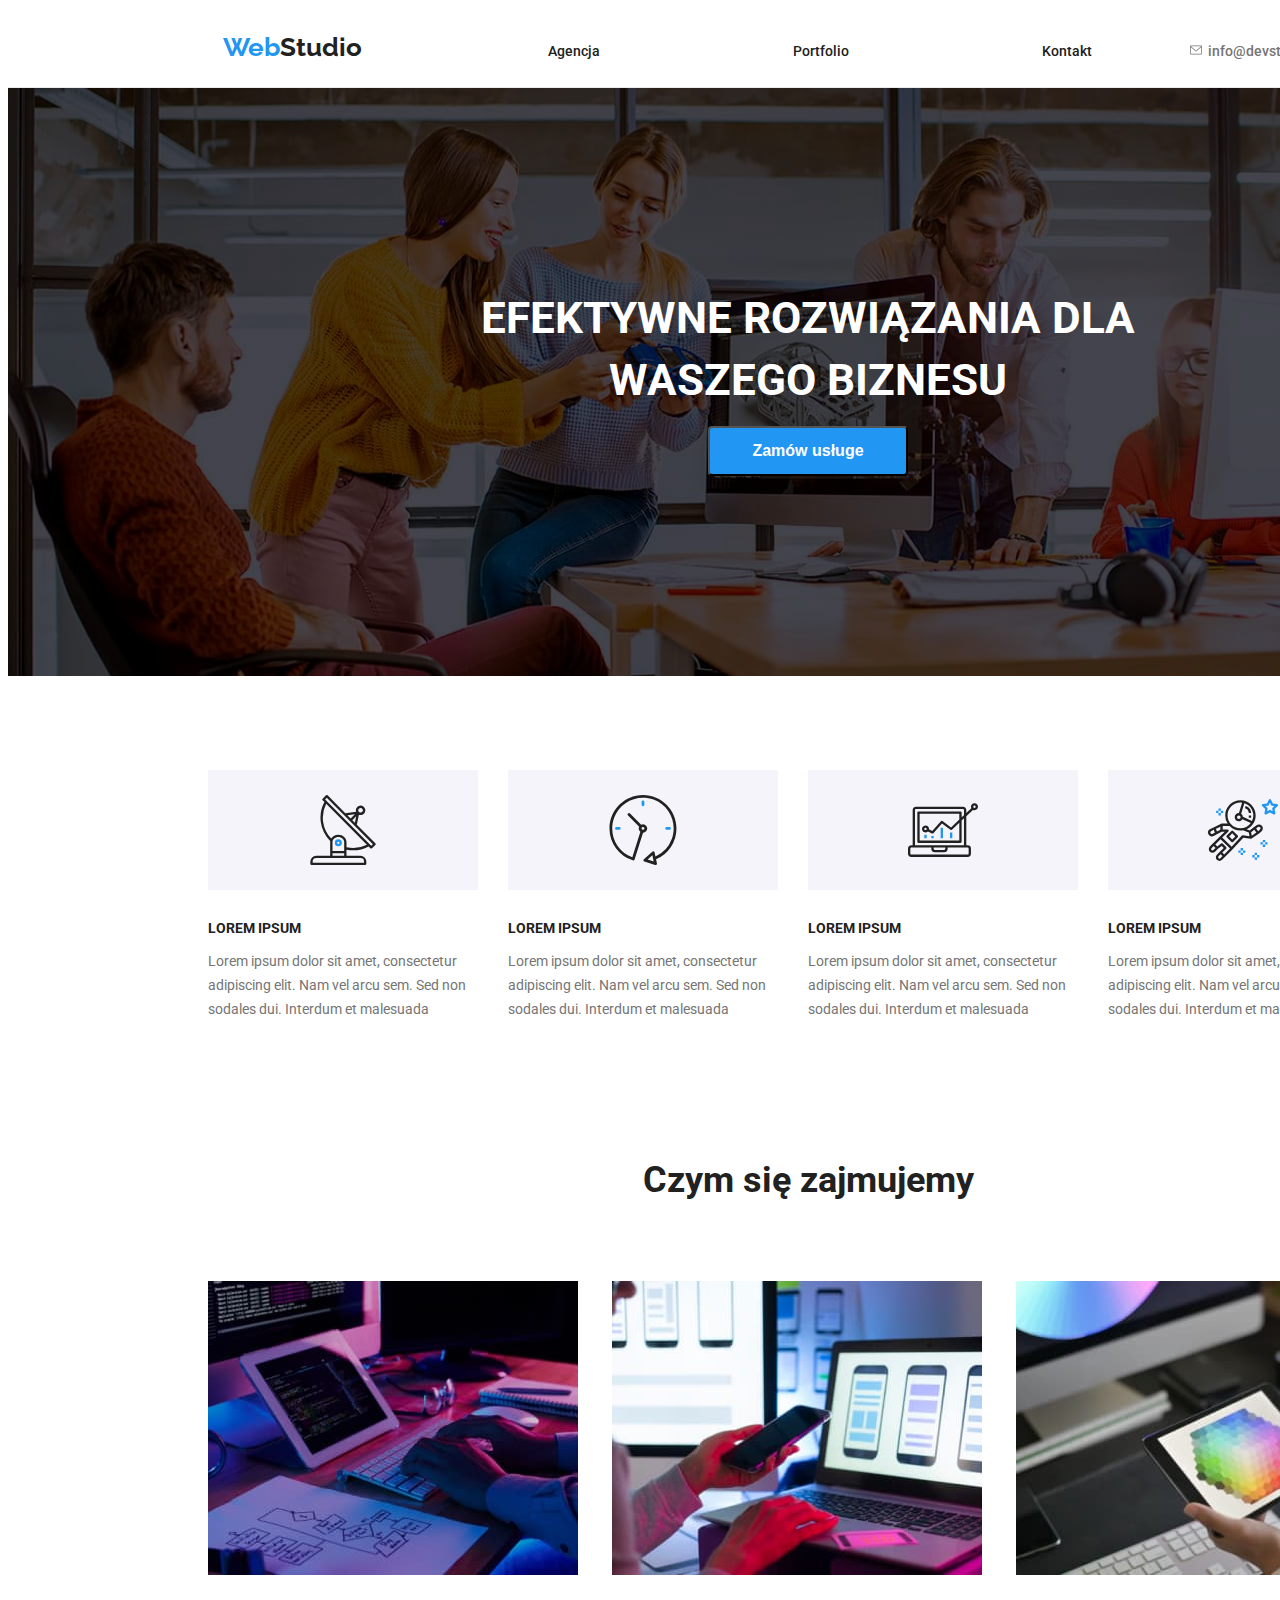
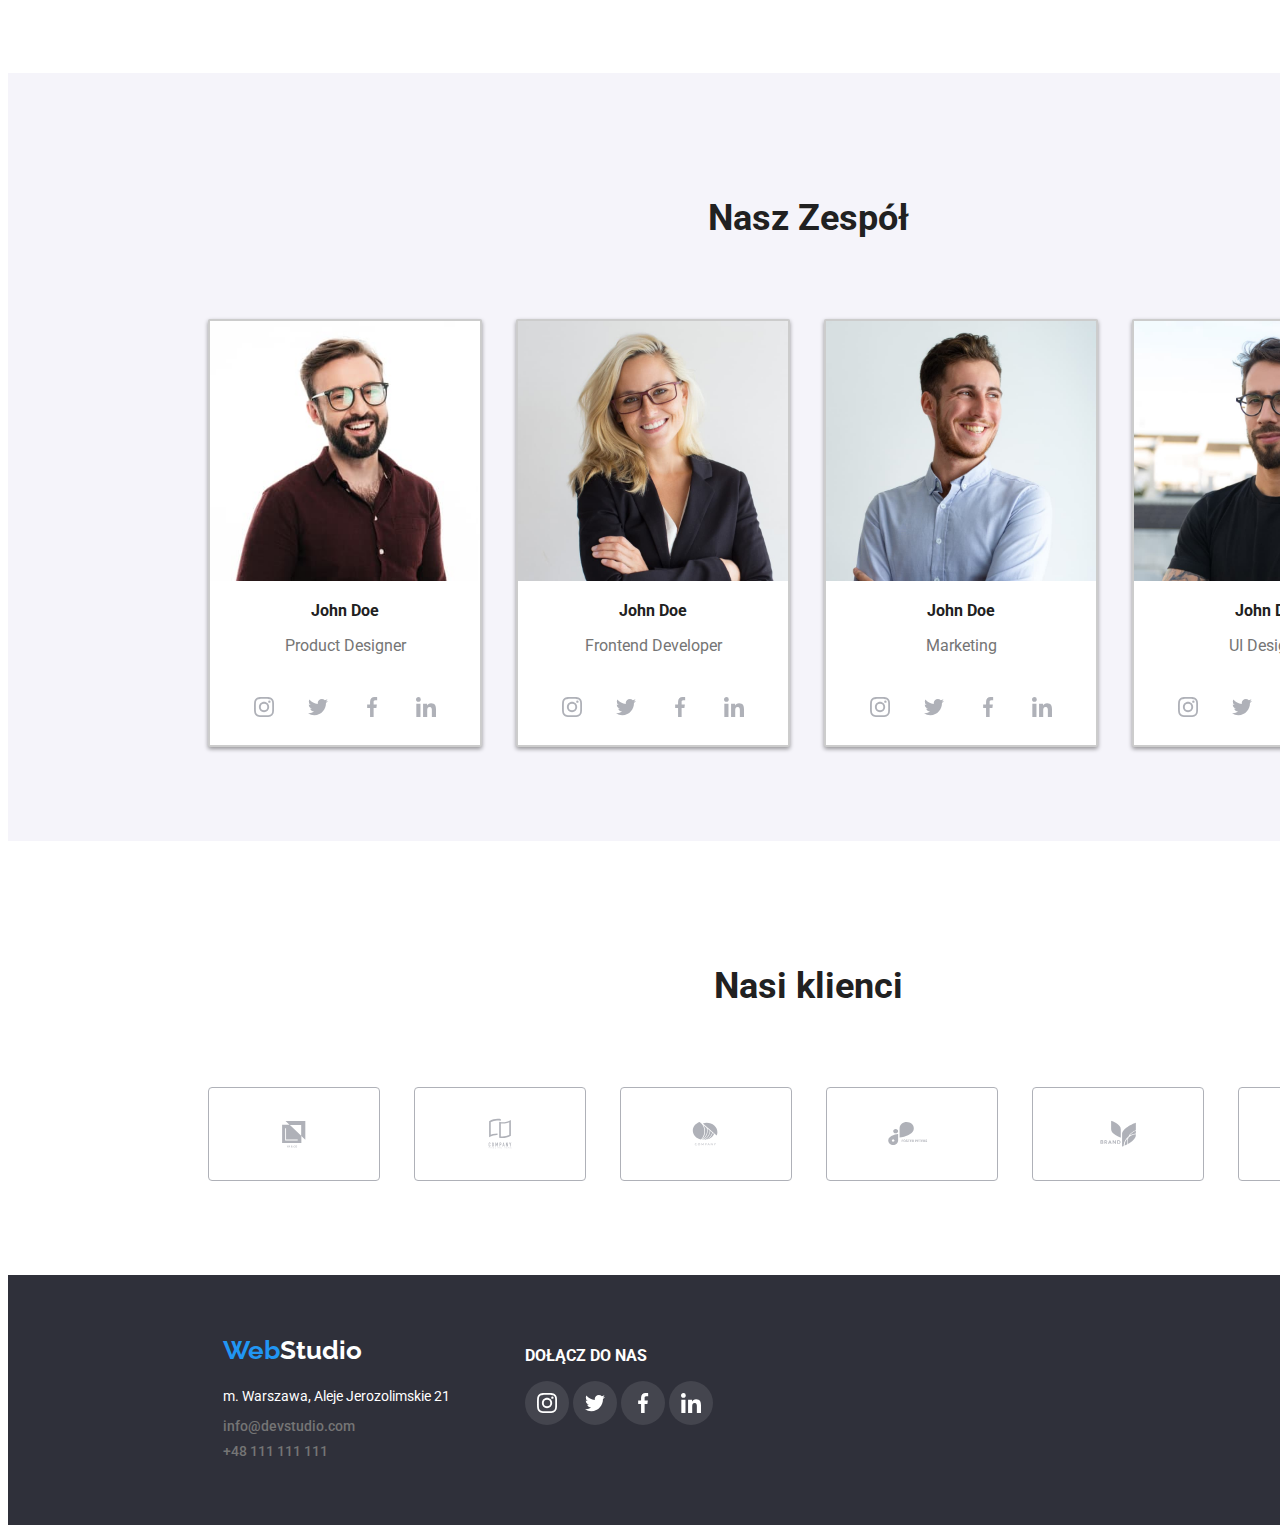
==== index.html @ 1272deab "start hw 5" ====
<!DOCTYPE html>
<html lang="pl">
  <head>
    <meta charset="UTF-8" />
    <meta http-equiv="X-UA-Compatible" content="IE=edge" />
    <meta name="viewport" content="width=device-width, initial-scale=1.0" />
    <title>WebStudio</title>
    <link rel="preconnect" href="https://fonts.googleapis.com" />
    <link rel="preconnect" href="https://fonts.gstatic.com" crossorigin />
    <link
      href="https://fonts.googleapis.com/css2?family=Raleway:wght@500&family=Roboto:wght@400;500;700;900&display=swap"
      rel="stylesheet"
    />
    <link
      rel="stylesheet"
      href="https://cdnjs.cloudflare.com/ajax/libs/modern-normalize/2.0.0/modern-normalize.min.css"
      integrity="sha512-4xo8blKMVCiXpTaLzQSLSw3KFOVPWhm/TRtuPVc4WG6kUgjH6J03IBuG7JZPkcWMxJ5huwaBpOpnwYElP/m6wg=="
      crossorigin="anonymous"
      referrerpolicy="no-referrer"
    />
    <link rel="stylesheet" href="css/styles.css" />
  </head>
  <body>
      <header>
        <nav>
          <!-- <div class="container"> -->
          <div class="webstudio">
            <a href="index.html"
              ><span class="web">Web</span
              ><span class="studio-header">Studio</span></a
            >
          </div>
          <ul class="bookmarks">
            <li><a href="/agency">Agencja</a></li>
            <li><a href="portfolio.html">Portfolio</a></li>
            <li><a href="/contact">Kontakt</a></li>
          </ul>
          <ul class="contact">
            <li>
              <svg id="icon-envelope" width="16" height="12">
                <use href="./images/icons.svg#icon-envelope"></use>
              </svg>
              <a href="mailto:info@devstudio.com">info@devstudio.com</a>
            </li>
            <li>
              <svg id="icon-smartphone" width="16" height="12">
                <use href="./images/icons.svg#icon-smartphone"></use>
              </svg>
              <a href="tel:+48111111111">+48 111 111 111</a>
            </li>
          </ul>
          <!-- </div> -->
        </nav>  
      </header>
      <main>
        <div class="container">
          <div class="main-box">
            <h1 class="main-text">EFEKTYWNE ROZWIĄZANIA DLA WASZEGO BIZNESU</h1>
            <button class="btn-order" type="button">Zamów usługe</button>
          </div> 
        </div> 
        <ul class="lorem-main-box">
          <li class="lorem-box">
            <div class="container-svg-lorem">
              <svg widt="70" height="70">
                <use href="./images/icons.svg#icon-antenna-1"></use>
              </svg>
            </div>
            <p class="lorem-header">LOREM IPSUM</p>
            <p class="lorem-text">
              Lorem ipsum dolor sit amet, consectetur adipiscing elit. Nam vel
              arcu sem. Sed non sodales dui. Interdum et malesuada
            </p>
          </li>
          <li class="lorem-box">
            <div class="container-svg-lorem">
              <svg widt="70" height="70">
                <use href="./images/icons.svg#icon-clock-1"></use>
              </svg>
            </div>
            <p class="lorem-header">LOREM IPSUM</p>
            <p class="lorem-text">
              Lorem ipsum dolor sit amet, consectetur adipiscing elit. Nam vel
              arcu sem. Sed non sodales dui. Interdum et malesuada
            </p>
          </li>
          <li class="lorem-box">
            <div class="container-svg-lorem">
              <svg widt="70" height="70">
                <use href="./images/icons.svg#icon-diagram-1"></use>
              </svg>
            </div>
            <p class="lorem-header">LOREM IPSUM</p>
            <p class="lorem-text">
              Lorem ipsum dolor sit amet, consectetur adipiscing elit. Nam vel
              arcu sem. Sed non sodales dui. Interdum et malesuada
            </p>
          </li>
          <li class="lorem-box">
            <div class="container-svg-lorem">
              <svg widt="70" height="70">
                <use href="./images/icons.svg#icon-astronaut-1"></use>
              </svg>
            </div>
            <p class="lorem-header">LOREM IPSUM</p>
            <p class="lorem-text">
              Lorem ipsum dolor sit amet, consectetur adipiscing elit. Nam vel
              arcu sem. Sed non sodales dui. Interdum et malesuada
            </p>
          </li>
        </ul>
          <section class="work">
            <!-- <div class="container"> -->
              <div class="what-we-do">
                <h2>Czym się zajmujemy</h2>
              </div>
              <div class="images-work-what-we-do">
                <ul class="work-img">
                  <div class="what-we-do-img">
                  <li>
                    <img
                      src="images/box1.jpg"
                      alt="write code"
                      width="370"
                      height="294"
                    />
                  </li>
                  </div>
                  <div class="what-we-do-img">
                  <li>
                    <img
                      src="images/box2.jpg"
                      alt="mobile aplication"
                      width="370"
                      height="294"
                    />
                  </li>
                  </div>
                  <div class="what-we-do-img">
                  <li>
                    <img
                      src="images/box3.jpg"
                      alt="color design"
                      width="370"
                      height="294"
                    />
                  </li>
                  </div>
                </ul>
              </div>
            <!-- </div> -->
          </section>
          <div class="our-team-background">
            <section class="team">
              <!-- <div class="container"> -->
              <div class="our-team">
                <h2>Nasz Zespół</h2>
              </div>
              <div class="images-team">
                <ul class="images-persons-ul">
                  <div class="images-persons">
                    <li>
                      <img
                        src="images/teamcard1.jpg"
                        alt="John Doe Product Designer"
                        width="270"
                        height="260"
                      />
                      <p class="name">John Doe</p>
                      <p class="position-job">Product Designer</p>
                    </li>
                      <div class="svg-icon-position">
                        <div class="container-icon">
                          <svg id="icon-inst" width="20" height="20">
                            <use href="./images/icons-social-media.svg#icon-instagram-2"></use>
                          </svg>
                        </div>
                        <div class="container-icon">
                          <svg id="icon-twitt" width="20" height="20">
                            <use href="./images/icons-social-media.svg#icon-twitter-1"></use>
                          </svg>
                        </div>
                        <div class="container-icon">
                          <svg id="icon-face" width="20" height="20">
                            <use href="./images/icons-social-media.svg#icon-facebook-1"></use>
                          </svg>
                        </div>
                        <div class="container-icon">
                          <svg id="icon-link" width="20" height="20">
                            <use href="./images/icons-social-media.svg#icon-linkedin-1"></use>
                          </svg>
                        </div>
                      </div>
                  </div>
                  <div class="images-persons">
                    <li>
                      <img
                        src="images/teamcard2.jpg"
                        alt="John Doe Frontend Developer"
                        width="270"
                        height="260"
                      />
                      <p class="name">John Doe</p>
                      <p class="position-job">Frontend Developer</p>
                    </li>
                    <div class="svg-icon-position">
                        <div class="container-icon">
                          <svg id="icon-inst" width="20" height="20">
                            <use href="./images/icons-social-media.svg#icon-instagram-2"></use>
                          </svg>
                        </div>
                        <div class="container-icon">
                          <svg id="icon-twitt" width="20" height="20">
                            <use href="./images/icons-social-media.svg#icon-twitter-1"></use>
                          </svg>
                        </div>
                        <div class="container-icon">
                          <svg id="icon-face" width="20" height="20">
                            <use href="./images/icons-social-media.svg#icon-facebook-1"></use>
                          </svg>
                        </div>
                        <div class="container-icon">
                          <svg id="icon-link" width="20" height="20">
                            <use href="./images/icons-social-media.svg#icon-linkedin-1"></use>
                          </svg>
                        </div>
                      </div>
                  </div>
                  <div class="images-persons">
                    <li>
                      <img
                        src="images/teamcard3.jpg"
                        alt="John Doe Marketing"
                        width="270"
                        height="260"
                      />
                      <p class="name">John Doe</p>
                      <p class="position-job">Marketing</p>
                    </li>
                    <div class="svg-icon-position">
                        <div class="container-icon">
                          <svg id="icon-inst" width="20" height="20">
                            <use href="./images/icons-social-media.svg#icon-instagram-2"></use>
                          </svg>
                        </div>
                        <div class="container-icon">
                          <svg id="icon-twitt" width="20" height="20">
                            <use href="./images/icons-social-media.svg#icon-twitter-1"></use>
                          </svg>
                        </div>
                        <div class="container-icon">
                          <svg id="icon-face" width="20" height="20">
                            <use href="./images/icons-social-media.svg#icon-facebook-1"></use>
                          </svg>
                        </div>
                        <div class="container-icon">
                          <svg id="icon-link" width="20" height="20">
                            <use href="./images/icons-social-media.svg#icon-linkedin-1"></use>
                          </svg>
                        </div>
                      </div>
                  </div>
                  <div class="images-persons">
                    <li>
                      <img
                        src="images/teamcard4.jpg"
                        alt="John Doe UI Designer"
                        width="270"
                        height="260"
                      />
                      <p class="name">John Doe</p>
                      <p class="position-job">UI Designer</p>
                    </li>
                    <div class="svg-icon-position">
                        <div class="container-icon">
                          <svg id="icon-inst" width="20" height="20">
                            <use href="./images/icons-social-media.svg#icon-instagram-2"></use>
                          </svg>
                        </div>
                        <div class="container-icon">
                          <svg id="icon-twitt" width="20" height="20">
                            <use href="./images/icons-social-media.svg#icon-twitter-1"></use>
                          </svg>
                        </div>
                        <div class="container-icon">
                          <svg id="icon-face" width="20" height="20">
                            <use href="./images/icons-social-media.svg#icon-facebook-1"></use>
                          </svg>
                        </div>
                        <div class="container-icon">
                          <svg id="icon-link" width="20" height="20">
                            <use href="./images/icons-social-media.svg#icon-linkedin-1"></use>
                          </svg>
                        </div>
                      </div>
                  </div>
                </ul>
              <!-- </div> -->
            </section>
          </div>
        <div class="our-clients">
          <h2>Nasi klienci</h2>
        </div>
        <div class="container-clients">
          <div class="svg-client-position">
            <div class="container-svg-client">
              <svg id="client-1" width="106" height="60">
                <use href="./images/icons.svg#icon-client-1"></use>
              </svg>
            </div>
          </div>
          <div class="svg-client-position">
            <div class="container-svg-client">
              <svg id="client-2" width="106" height="60">
                <use href="./images/icons.svg#icon-client-2"></use>
              </svg>
            </div>
          </div>
          <div class="svg-client-position">
            <div class="container-svg-client">
              <svg id="client-3" width="106" height="60">
                <use href="./images/icons.svg#icon-client-3"></use>
              </svg>
            </div>
          </div>
          <div class="svg-client-position">
            <div class="container-svg-client">
              <svg id="client-4" width="106" height="60">
                <use href="./images/icons.svg#icon-client-4"></use>
              </svg>
            </div>
          </div>
          <div class="svg-client-position">
            <div class="container-svg-client">
              <svg id="client-5" width="106" height="60">
                <use href="./images/icons.svg#icon-client-5"></use>
              </svg>
            </div>
          </div>
          <div class="svg-client-position">
            <div class="container-svg-client">
              <svg id="client-6" width="106" height="60">
                <use href="./images/icons.svg#icon-client-6"></use>
              </svg>
            </div>
          </div>
        </div>
      </main>
      <footer>
          <div class="footer-address">
            <div class="webstudio-footer">
            <a href=" index.html"
              ><span class="web">Web</span
              ><span class="studio-footer">Studio</span></a
            >
            </div>
            <address>
              <p class="city">m. Warszawa, Aleje Jerozolimskie 21</p>
              <ul>
                <div class="contact-footer-mail">
                <li>
                  <a href="mailto:info@devstudio.com">info@devstudio.com</a>
                </li>
                </div>
                <div class="contact-footer-tel">
                <li>
                  <a href="tel:+48111111111">+48 111 111 111</a>
                </li>
                </div>
              </ul>
            </address>
          </div>
          <div class="container-join">
              <p class="join">DOŁĄCZ DO NAS</p>
              <div class="container-icon-footer">
                <svg id="icon-inst-footer" width="20" height="20">
                  <use href="./images/icons-social-media.svg#icon-instagram-2"></use>
                </svg>
              </div>
              <div class="container-icon-footer">
                <svg id="icon-twitt-footer" width="20" height="20">
                  <use href="./images/icons-social-media.svg#icon-twitter-1"></use>
                </svg>
              </div>
              <div class="container-icon-footer">
                <svg id="icon-face-footer" width="20" height="20">
                  <use href="./images/icons-social-media.svg#icon-facebook-1"></use>
                </svg>
              </div>
              <div class="container-icon-footer">
                <svg id="icon-link-footer" width="20" height="20">
                  <use href="./images/icons-social-media.svg#icon-linkedin-1"></use>
                </svg>
              </div>
          </div>
      </footer>
  </body>
</html>
---- css/styles.css ----
/* ---- HOME PAGE ---- */
body {
  font-family: "Roboto", sans-serif;
  color: rgba(33, 33, 33, 1);
}

.container {
  width: 1200px;
}

ul {
  margin: 0;
  padding: 0;
}

a {
  margin: 0;
  padding: 0;
  text-decoration: none;
}

li {
  list-style-type: none;
  display: inline;
}

header {
  width: 1600px;
}

nav {
  display: inline-flex;
  align-items: baseline;
  width: 1600px;
  border-bottom: 1px solid rgba(236, 236, 236, 1);
}

.webstudio {
  padding-top: 24px;
  padding-right: 93px;
  padding-bottom: 25px;
  padding-left: 215px;
}

.web,
.studio-header,
.studio-footer {
  font-family: "Raleway", sans-serif;
  font-size: 26px;
  font-weight: bold;
}

.web {
  color: rgba(33, 150, 243, 1);
}

:root {
  --studio-header-color: rgba(33, 33, 33, 1);
  --studio-footer-color: rgba(255, 255, 255, 1);
}

.studio-header {
  color: var(--studio-header-color);
}

.studio-footer {
  color: var(--studio-footer-color);
}

.bookmarks > li > a {
  display: inline-flex;
  font-size: 14px;
  font-weight: 500;
  color: rgba(33, 33, 33, 1);
  margin-right: 46px;
}

.bookmarks > li > a:first-child {
  margin-left: 93px;
}

.bookmarks > li > a:last-child {
  padding-right: 50px;
}

.bookmarks > li > a:hover {
  color: rgba(33, 150, 243, 1);
}

.contact > li > a {
  display: inline-flex;
  font-size: 14px;
  font-weight: 500;
  color: rgba(117, 117, 117, 1);
  margin-right: 30px;
}

.contact > li > a:hover {
  color: rgba(33, 150, 243, 1);
}

.contact > li > a:hover {
  fill: rgba(33, 150, 243, 1);
}

#icon-smartphone,
#icon-envelope {
  fill: #757575;
  cursor: pointer;
}

#icon-envelope:hover {
  fill: rgba(33, 150, 243, 1);
}

#icon-smartphone:hover {
  fill: rgba(33, 150, 243, 1);
}

.main-box {
  background-image: url(../images/picture-effective.jpg);
  width: 1600px;
  box-shadow: -1600px 22px 0px 1600px rgba(0, 0, 0, 0.5) inset;
  -webkit-box-shadow: -1600px 22px 0px 1600px rgba(0, 0, 0, 0.5) inset;
  -moz-box-shadow: -1600px 22px 0px 1600px rgba(0, 0, 0, 0.5) inset;
}

.main-text {
  font-size: 44px;
  color: rgba(255, 255, 255, 1);
  line-height: 1.4;
  padding: 200px 452px 15px 452px;
  margin: 0 auto;
  display: flex;
  flex: wrap;
  text-align: center;
}

.btn-order {
  font-size: 16px;
  font-weight: 500;
  font-weight: bold;
  line-height: 1.6;
  background-color: rgba(33, 150, 243, 1);
  color: white;
  width: 200px;
  height: 50px;
  border-radius: 4px;
  cursor: pointer;
  margin: auto 700px 200px 700px;
}

.btn-order > li > button:hover {
  background-color: rgba(33, 150, 243, 1);
  color: rgba(255, 255, 255, 1);
}

main {
  width: 1600px;
}

.lorem-main-box {
  display: flex;
  justify-content: center;
  padding-top: 94px;
  padding-left: 215px;
  padding-right: 215px;
}

.lorem-box {
  margin-right: 30px;
}

.lorem-header {
  padding-top: 30px;
  margin: 0px;
}

.container-svg-lorem {
  background-color: rgba(245, 244, 250, 1);
  width: 270px;
  height: 120px;
  display: flex;
  justify-content: center;
  align-items: center;
}

#icon-link,
#icon-face,
#icon-twitt,
#icon-inst {
  width: 20px;
  height: 20px;
  cursor: pointer;
  transition: fill 0.3s;
}

.container-icon {
  display: inline-flex;
  align-items: center;
  justify-content: center;
  width: 40px;
  height: 40px;
  border-radius: 50%;
  background-color: rgba(255, 255, 255, 1);
  margin-right: 10px;
  overflow: hidden;
}

.container-icon:last-child {
  margin-right: 0px;
}

.container-icon:hover {
  background-color: rgba(33, 150, 243, 1);
}

.container-icon svg {
  width: 100%;
  height: 100%;
  fill: rgba(175, 177, 184, 1);
}

.container-icon:hover svg {
  fill: rgba(255, 255, 255, 1);
}

.svg-icon-position {
  padding-top: 16px;
  padding-bottom: 18px;
  padding-left: 32px;
  padding-right: 32px;
}

.lorem-header {
  font-size: 14px;
  font-weight: bold;
  box-sizing: border-box;
}

.lorem-text {
  font-size: 14px;
  line-height: 1.7;
  color: rgba(117, 117, 117, 1);
  box-sizing: border-box;
}

.what-we-do {
  display: flex;
  justify-content: center;
  padding-top: 94px;
  padding-right: 624px;
  padding-left: 624px;
  padding-bottom: 50px;
}

.what-we-do-img {
  display: inline-block;
  flex-direction: row;
  justify-content: space-between;
  margin-right: 30px;
}

.what-we-do-img:last-child {
  margin-right: 0;
}

h2 {
  font-size: 36px;
  font-weight: bold;
}

.work {
  justify-content: center;
  width: 1600px;
}

.images-work-what-we-do {
  padding-right: 200px;
  padding-left: 200px;
  padding-bottom: 94px;
}

.work-img > li > a {
  display: inline-flex;
  flex-direction: row;
  justify-content: space-between;
  padding-right: 215px;
  padding-bottom: 94px;
  padding-left: 215px;
}

.images-team {
  display: inline-block;
  flex-wrap: wrap;
  padding-right: 200px;
  padding-bottom: 94px;
  padding-left: 200px;
}
.our-team-background {
  background-color: rgba(245, 244, 250, 1);
}
.our-team {
  display: flex;
  justify-content: center;
  padding-top: 94px;
  padding-right: 695px;
  padding-left: 695px;
  padding-bottom: 50px;
}

.images-persons-ul {
  padding-left: 0;
}

.images-persons {
  display: inline-block;
  flex-direction: row;
  justify-content: space-between;
  margin-right: 30px;
  border: 2px solid rgba(0, 0, 0, 0.2);
  border-radius: 2px;
  text-align: center;
  background-color: rgba(255, 255, 255, 1);
  box-shadow: 0px 2px 4px 0px rgba(0, 0, 0, 0.4);
  -webkit-box-shadow: 0px 2px 4px 0px rgba(0, 0, 0, 0.4);
  -moz-box-shadow: 0px 2px 4px 0px rgba(0, 0, 0, 0.4);
}

.images-persons:last-child {
  margin-right: 0px;
}

.images-persons:first-child {
  margin-left: 0px;
}

.name {
  font-size: 16px;
  font-weight: bold;
  font-weight: medium;
  justify-content: center;
}

.position-job {
  font-size: 16px;
  font-weight: medium;
  color: rgba(117, 117, 117, 1);
  justify-content: center;
}

.our-clients {
  display: flex;
  justify-content: center;
  padding-top: 94px;
  padding-right: 215px;
  padding-left: 215px;
  padding-bottom: 0px;
  margin: 0px;
}

.container-clients {
  display: inline-block;
  width: 1600px;
  padding-top: 50px;
  padding-right: 200px;
  padding-left: 200px;
  padding-bottom: 94px;
}

.svg-client-position {
  display: inline-block;
  flex-direction: row;
  justify-content: space-between;
  margin-right: 30px;
}

.svg-client-position:last-child {
  margin-right: 0px;
}

.svg-client-position:first-child {
  margin-left: 0px;
}

.container-svg-client {
  display: flex;
  justify-content: center;
  align-items: center;
  border: 1px solid rgba(175, 177, 184, 1);
  fill: rgba(175, 177, 184, 1);
  border-radius: 4px;
  width: 170px;
  height: 92px;
  cursor: pointer;
  transition: fill 0.3s;
}

.container-svg-client:hover {
  border: 1px solid rgba(33, 150, 243, 1);
  fill: rgba(33, 150, 243, 1);
  box-shadow: 0px 11px 17px -5px rgba(0, 0, 0, 0.4);
  -webkit-box-shadow: 0px 11px 17px -5px rgba(0, 0, 0, 0.4);
  -moz-box-shadow: 0px 11px 17px -5px rgba(0, 0, 0, 0.4);
}

footer {
  background-color: rgba(47, 48, 58, 1);
  width: 1600px;
  display: flex;
  justify-content: left;
}

.webstudio-footer {
  padding-top: 60px;
  padding-right: 93px;
  padding-bottom: 0px;
  padding-left: 215px;
}

address {
  font-style: normal;
}

.city {
  font-size: 14px;
  line-height: 1.7;
  color: rgba(255, 255, 255, 1);
  padding-top: 20px;
  padding-left: 215px;
  padding-bottom: 9px;
  margin: 0;
}

.contact-footer-mail > li > a {
  display: flex;
  font-size: 14px;
  font-weight: 500;
  color: rgba(117, 117, 117, 1);
  padding-left: 215px;
  padding-bottom: 9px;
}

.contact-footer-mail > li > a:hover {
  color: rgba(33, 150, 243, 1);
}

.contact-footer-tel > li > a {
  display: flex;
  font-size: 14px;
  font-weight: 500;
  color: rgba(117, 117, 117, 1);
  padding-left: 215px;
  padding-bottom: 60px;
}

.contact-footer-tel > li > a:hover {
  color: rgba(33, 150, 243, 1);
}

.container-join {
  padding-left: 70px;
  padding-top: 55px;
  padding-bottom: 100px;
}

.join {
  color: rgba(255, 255, 255, 1);
  font-weight: 700;
}

#icon-inst-footer,
#icon-twitt-footer,
#icon-face-footer,
#icon-link-footer {
  width: 20px;
  height: 20px;
  cursor: pointer;
  transition: fill 0.3s;
}

.container-icon-footer {
  display: inline-flex;
  align-items: center;
  justify-content: center;
  width: 44px;
  height: 44px;
  border-radius: 50%;
  background-color: rgba(255, 255, 255, 0.1);
  margin: auto;
  overflow: hidden;
}

.container-icon-footer svg {
  width: 100%;
  height: 100%;
  fill: rgba(255, 255, 255, 1);
}

.container-icon-footer:hover {
  background-color: rgba(33, 150, 243, 1);
}

/* ---- PAGE PORTFOLIO ----*/
.btn-portfolio > li > button {
  font-size: 16px;
  font-weight: 500;
  font-weight: bold;
  line-height: 1.6;
  background-color: rgba(245, 244, 250, 1);
  border-color: rgba(245, 244, 250, 1);
  padding: 6px 22px 6px 22px;
  border-radius: 4px;
  cursor: pointer;
  transition: box-shadow 0.3s;
}

button:hover {
  box-shadow: 1px 7px 18px -6px rgba(0, 0, 0, 0.52);
  -webkit-box-shadow: 1px 7px 18px -6px rgba(0, 0, 0, 0.52);
  -moz-box-shadow: 1px 7px 18px -6px rgba(0, 0, 0, 0.52);
}

.btn-portfolio:last-child {
  margin-right: 0;
}

.btn-portfolio > li > button:hover {
  background-color: rgba(33, 150, 243, 1);
  color: rgba(255, 255, 255, 1);
}

.btn-container {
  display: inline-flex;
  justify-content: space-between;
  padding-top: 70px;
  padding-right: 510px;
  padding-left: 510px;
  padding-bottom: 40px;
}

.design-name {
  font-size: 18px;
  font-weight: 700;
  font-weight: bold;
  line-height: 2;
}

.design-version {
  font-size: 16px;
  line-height: 1.9;
  color: rgba(117, 117, 117, 1);
}

.design-img {
  display: inline-block;
  flex-direction: row;
  justify-content: space-between;
  border: 2px solid rgba(0, 0, 0, 0.2);
  border-radius: 1px;
  text-align: center;
  background-color: rgba(255, 255, 255, 1);
  cursor: pointer;
  transition: box-shadow 0.3s;
}

.design-img:hover {
  box-shadow: 1px 7px 18px -6px rgba(0, 0, 0, 0.52);
  -webkit-box-shadow: 1px 7px 18px -6px rgba(0, 0, 0, 0.52);
  -moz-box-shadow: 1px 7px 18px -6px rgba(0, 0, 0, 0.52);
}

.portfolio-examples {
  display: flex;
  flex-wrap: wrap;
  gap: 30px;
  padding-left: 215px;
  padding-right: 185px;
  padding-bottom: 94px;
}
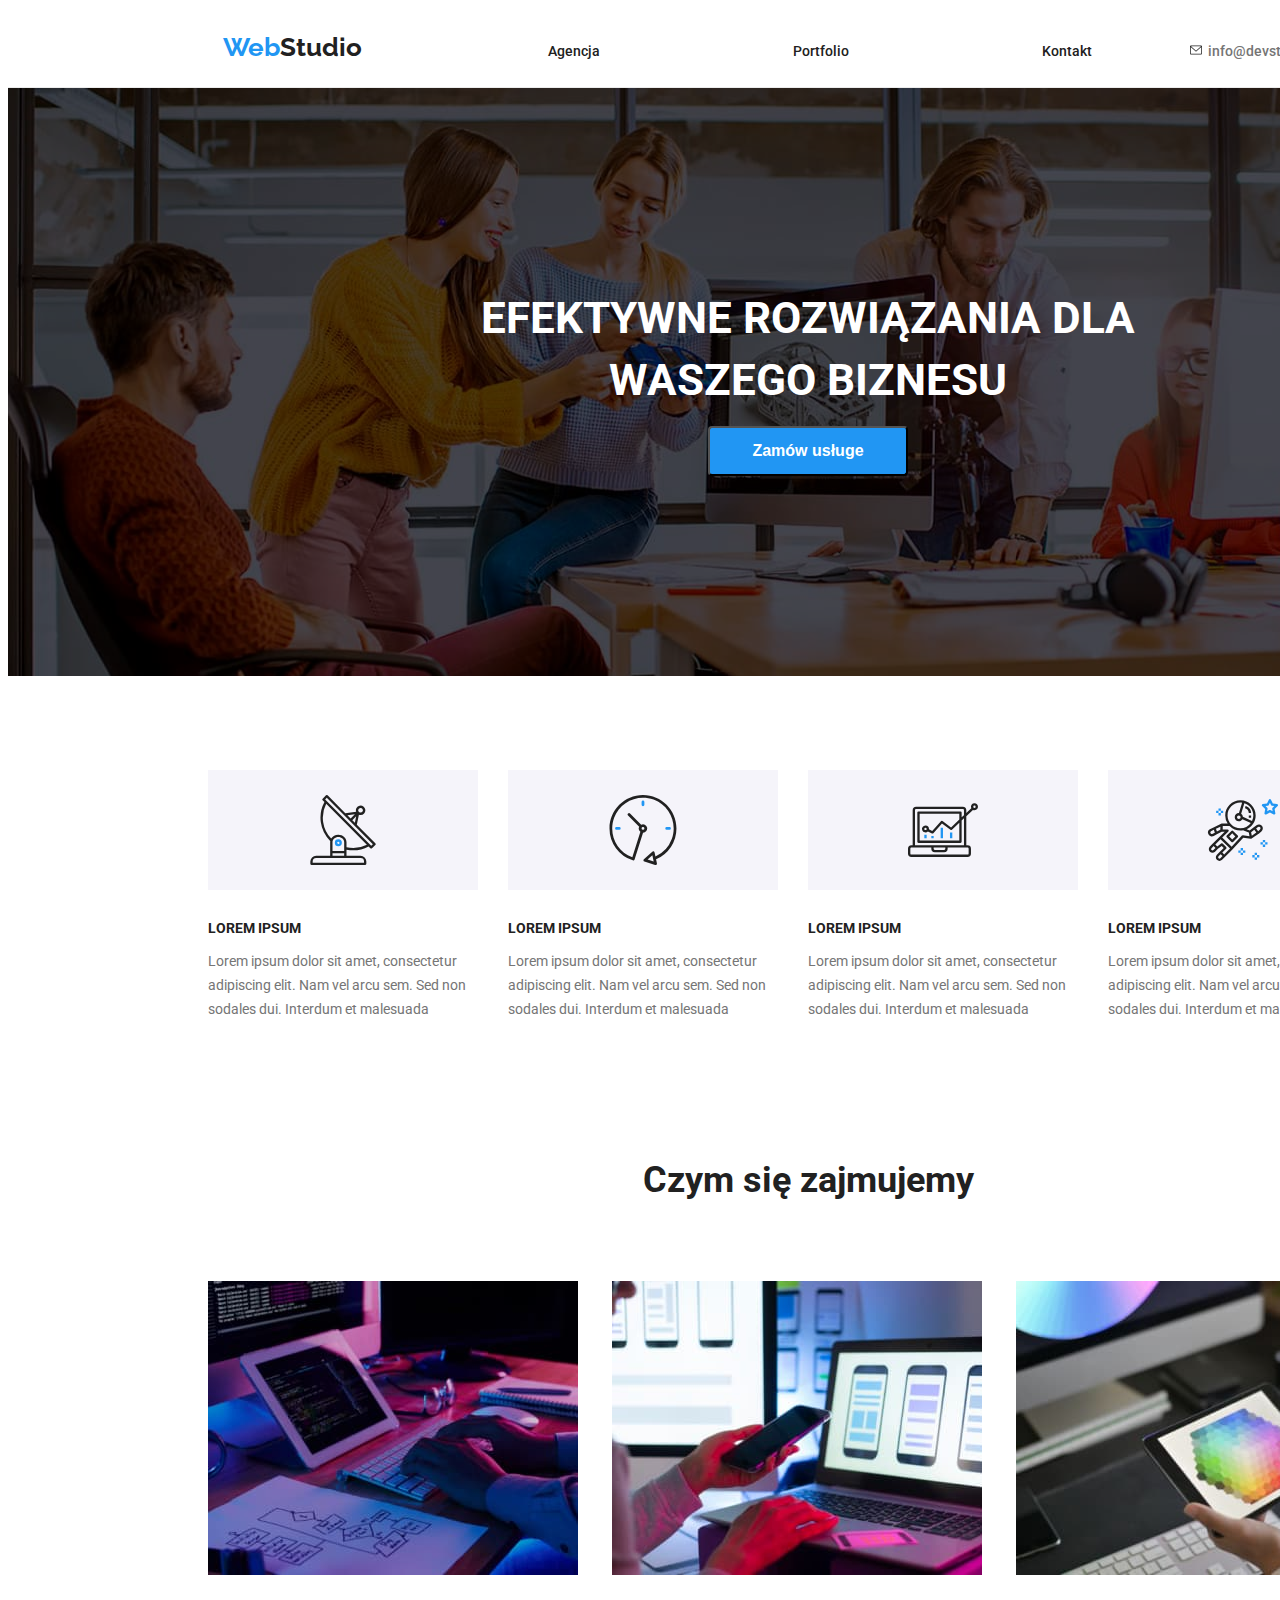
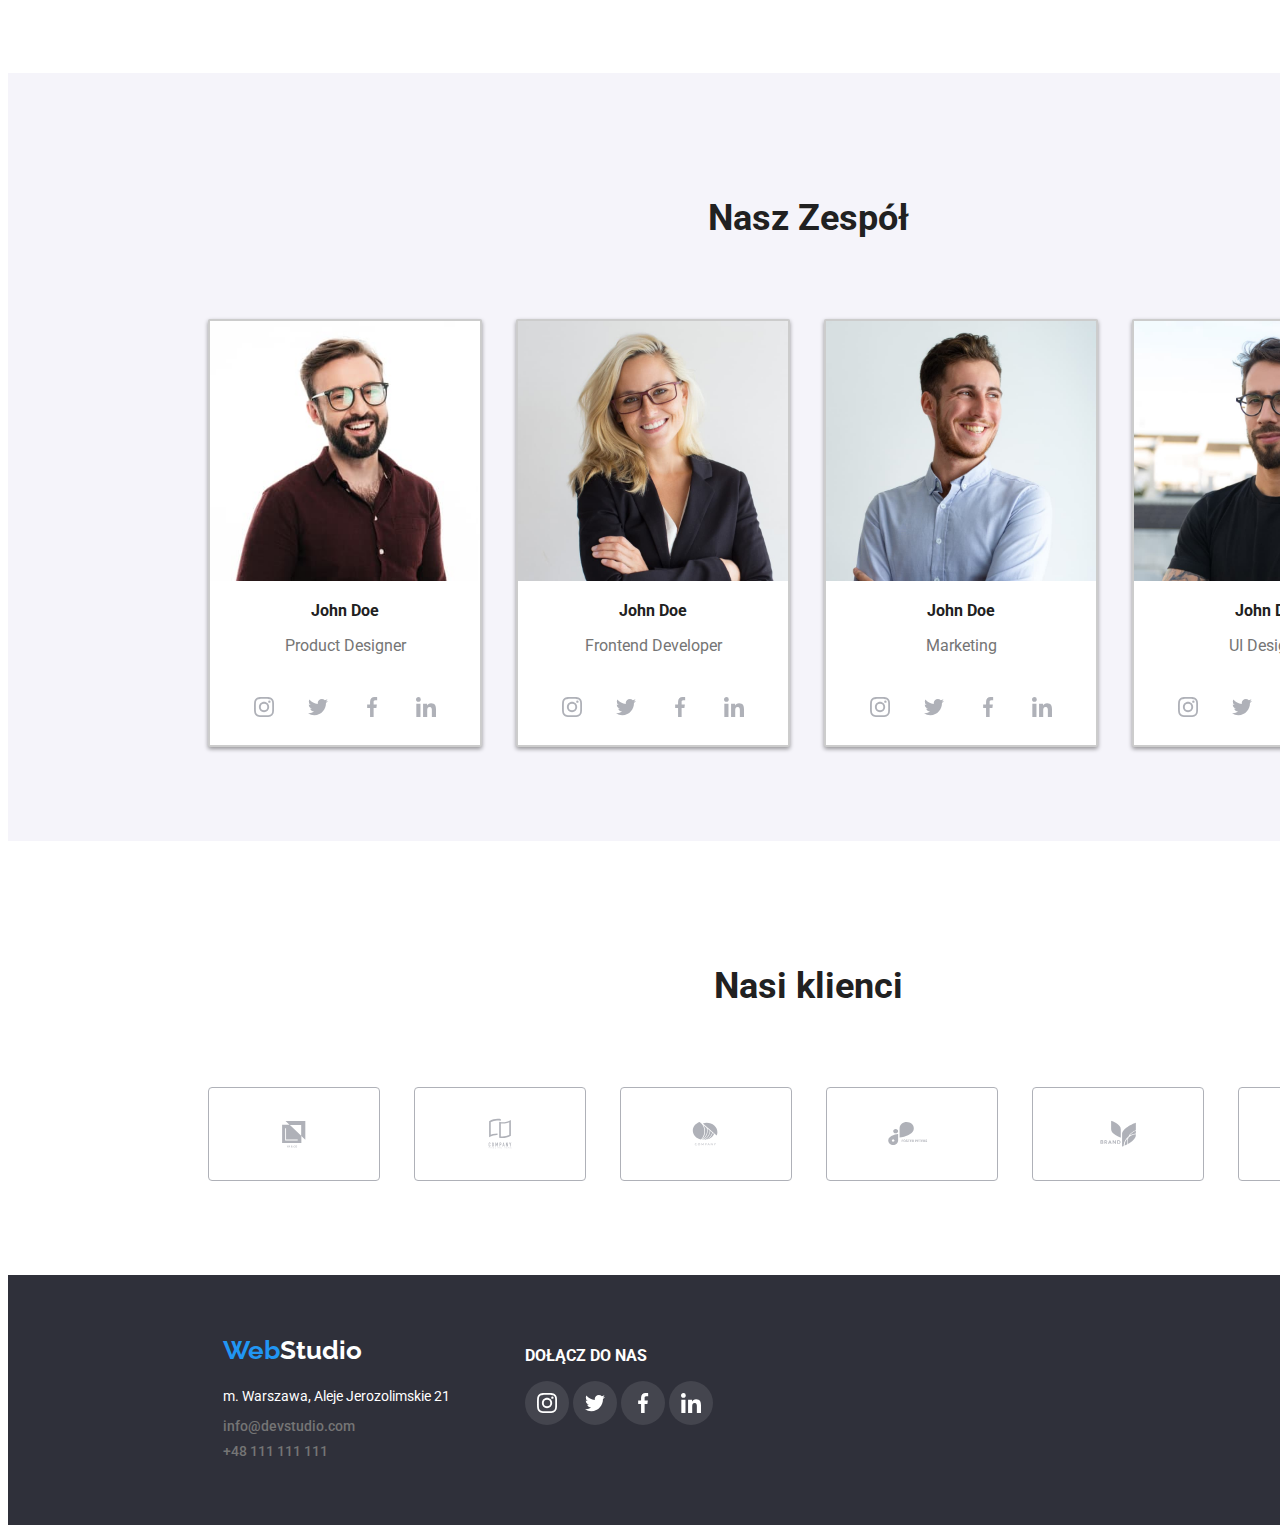
==== commit 40fe17ae: "hw05" ====
--- a/index.html
+++ b/index.html
@@ -394,5 +394,6 @@
               </div>
           </div>
       </footer>
+    <script src="./js/modal.js"></script>
   </body>
 </html>
--- a/css/styles.css
+++ b/css/styles.css
@@ -99,13 +99,9 @@
   color: rgba(33, 150, 243, 1);
 }
 
-.contact > li > a:hover {
-  fill: rgba(33, 150, 243, 1);
-}
-
 #icon-smartphone,
 #icon-envelope {
-  fill: #757575;
+  fill: currentColor;
   cursor: pointer;
 }
 
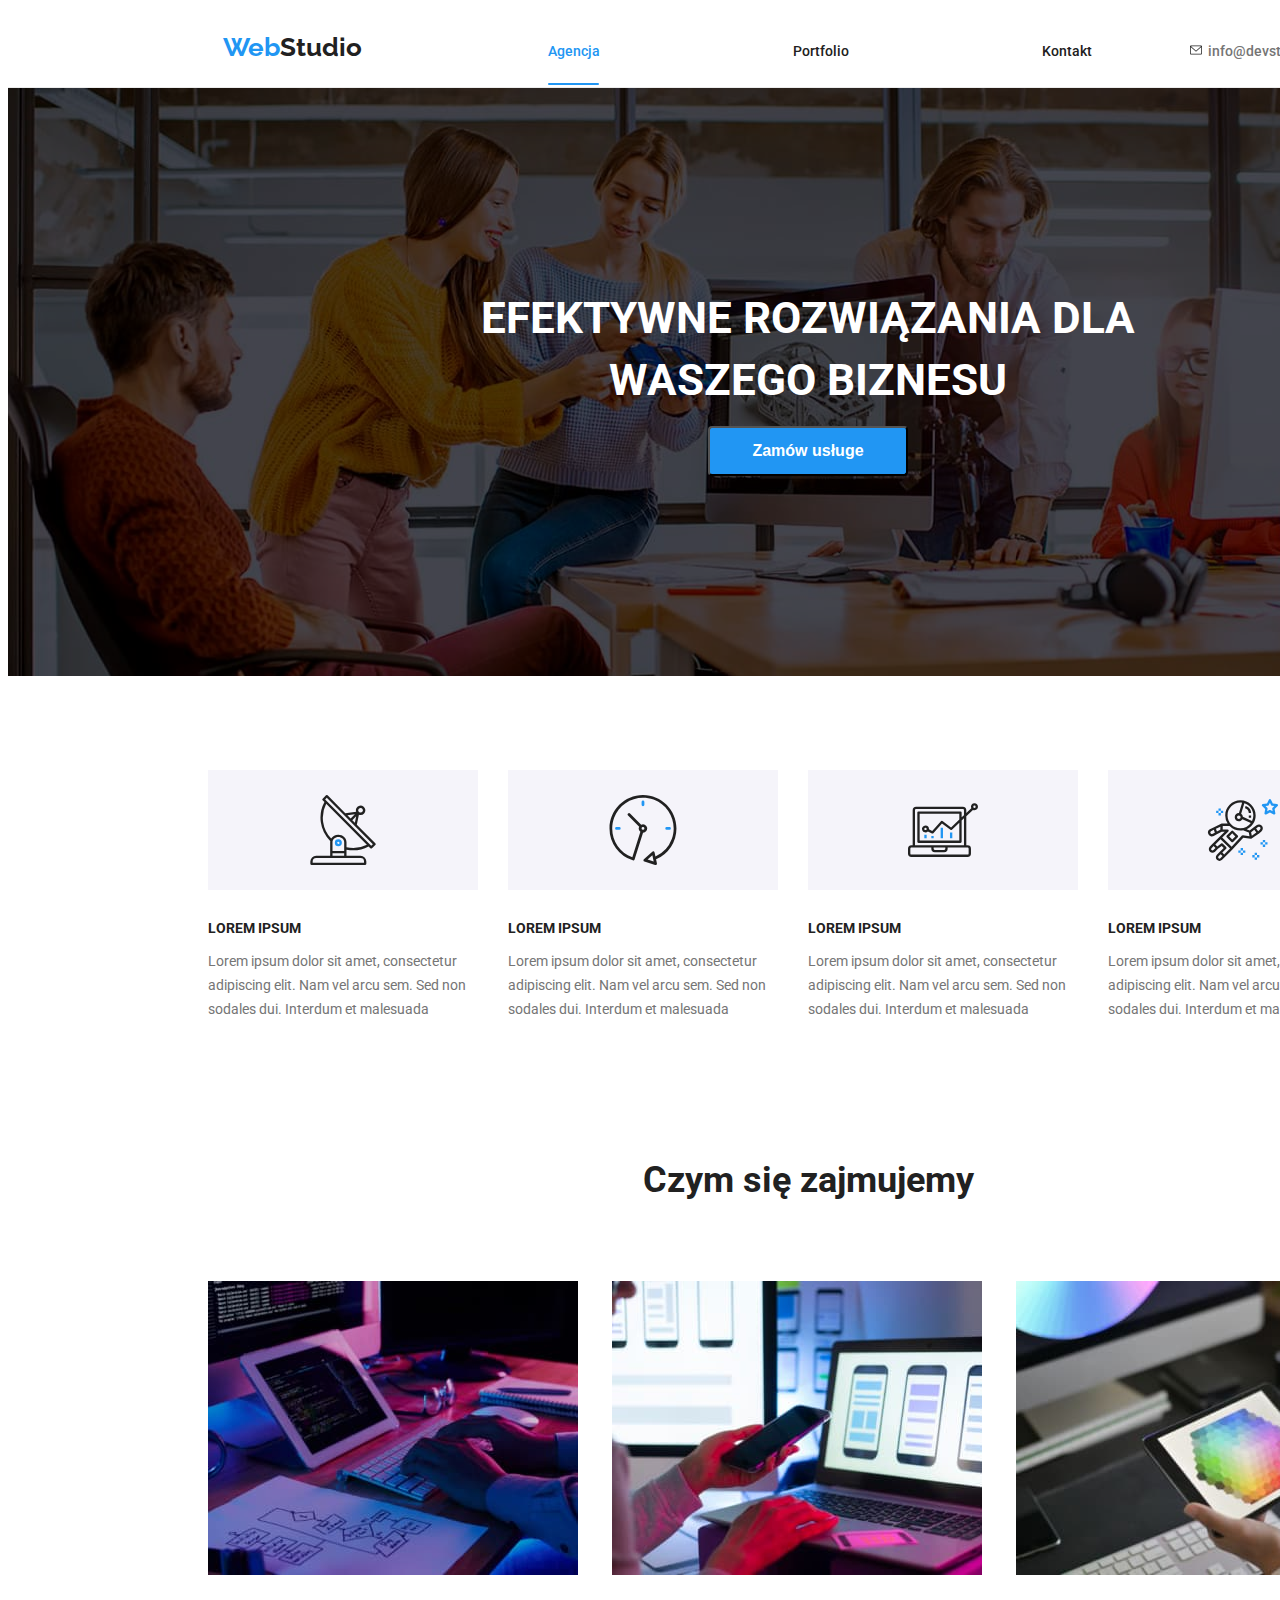
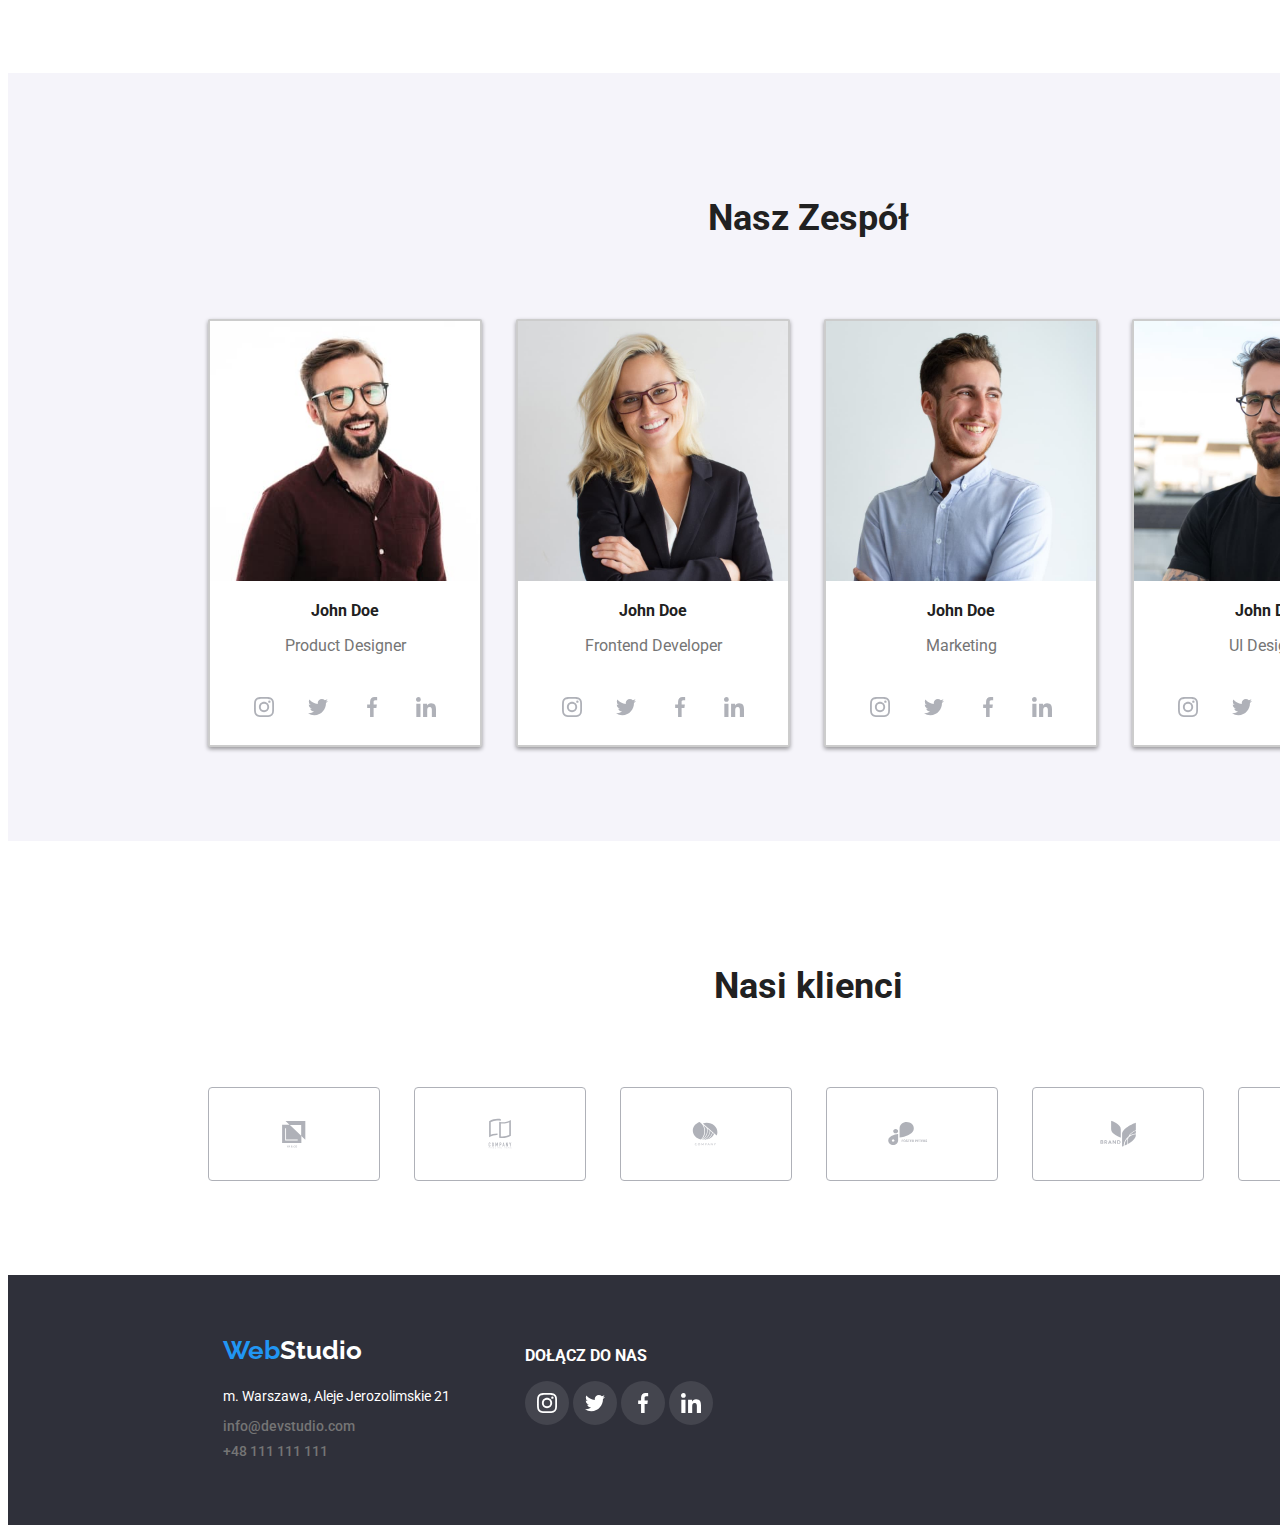
==== commit b25a5089: "active pages" ====
--- a/index.html
+++ b/index.html
@@ -31,7 +31,7 @@
             >
           </div>
           <ul class="bookmarks">
-            <li><a href="/agency">Agencja</a></li>
+            <li><a href="index.html" class="active">Agencja</a></li>
             <li><a href="portfolio.html">Portfolio</a></li>
             <li><a href="/contact">Kontakt</a></li>
           </ul>
--- a/css/styles.css
+++ b/css/styles.css
@@ -73,6 +73,7 @@
   font-weight: 500;
   color: rgba(33, 33, 33, 1);
   margin-right: 46px;
+  position: relative;
 }
 
 .bookmarks > li > a:first-child {
@@ -85,6 +86,24 @@
 
 .bookmarks > li > a:hover {
   color: rgba(33, 150, 243, 1);
+}
+
+.bookmarks > li > a.active,
+.bookmarks > li > a.active:hover {
+  color: rgba(33, 150, 243, 1);
+}
+
+.bookmarks > li > a.active::after,
+.bookmarks > li > a:hover::after {
+  content: "";
+  position: absolute;
+  bottom: -26px;
+  left: 0;
+  width: 50%;
+  height: 2px;
+  background-color: rgba(33, 150, 243, 1);
+  border-radius: 5px;
+  border-width: 4px;
 }
 
 .contact > li > a {
@@ -508,7 +527,8 @@
   padding: 6px 22px 6px 22px;
   border-radius: 4px;
   cursor: pointer;
-  transition: box-shadow 0.3s;
+  transition: box-shadow 250ms;
+  transition-timing-function: cubic-bezier(0.4, 0, 0.2, 1);
 }
 
 button:hover {
@@ -557,7 +577,8 @@
   text-align: center;
   background-color: rgba(255, 255, 255, 1);
   cursor: pointer;
-  transition: box-shadow 0.3s;
+  transition: box-shadow 250ms;
+  transition-timing-function: cubic-bezier(0.4, 0, 0.2, 1);
 }
 
 .design-img:hover {
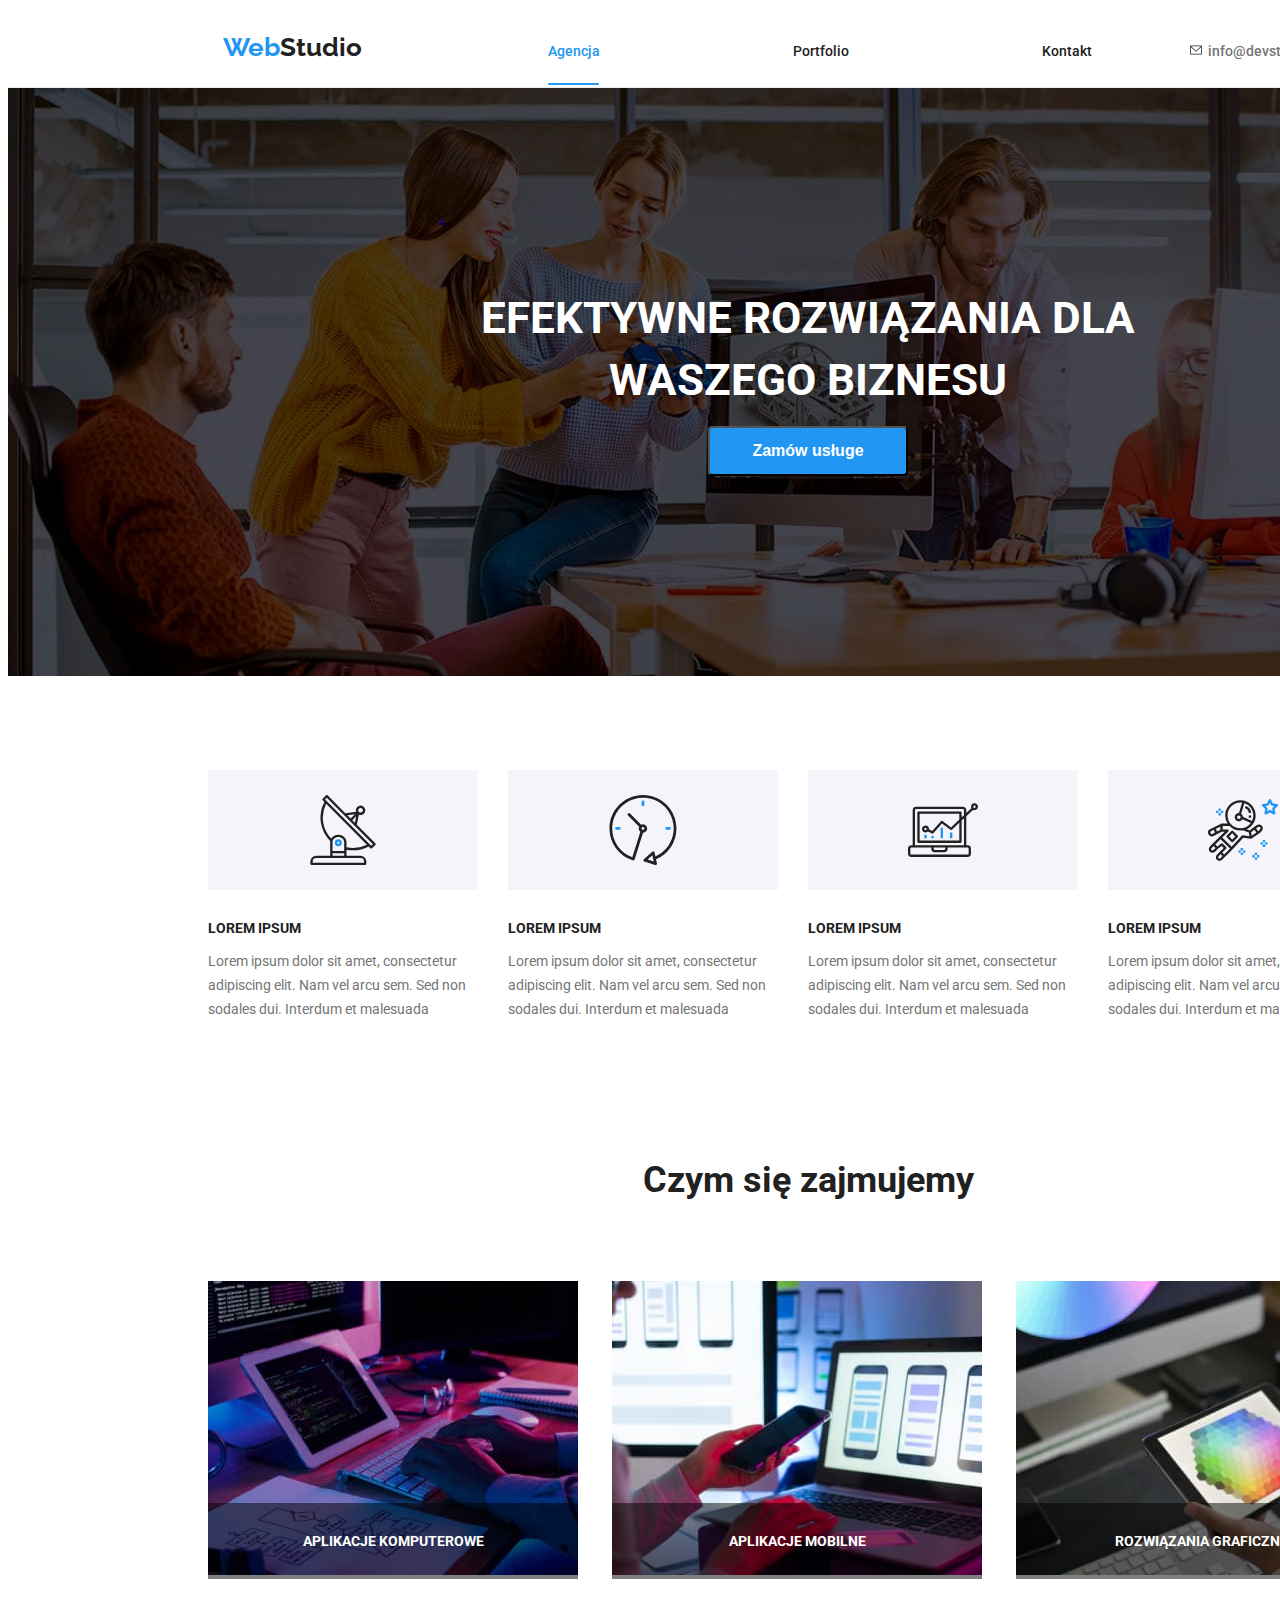
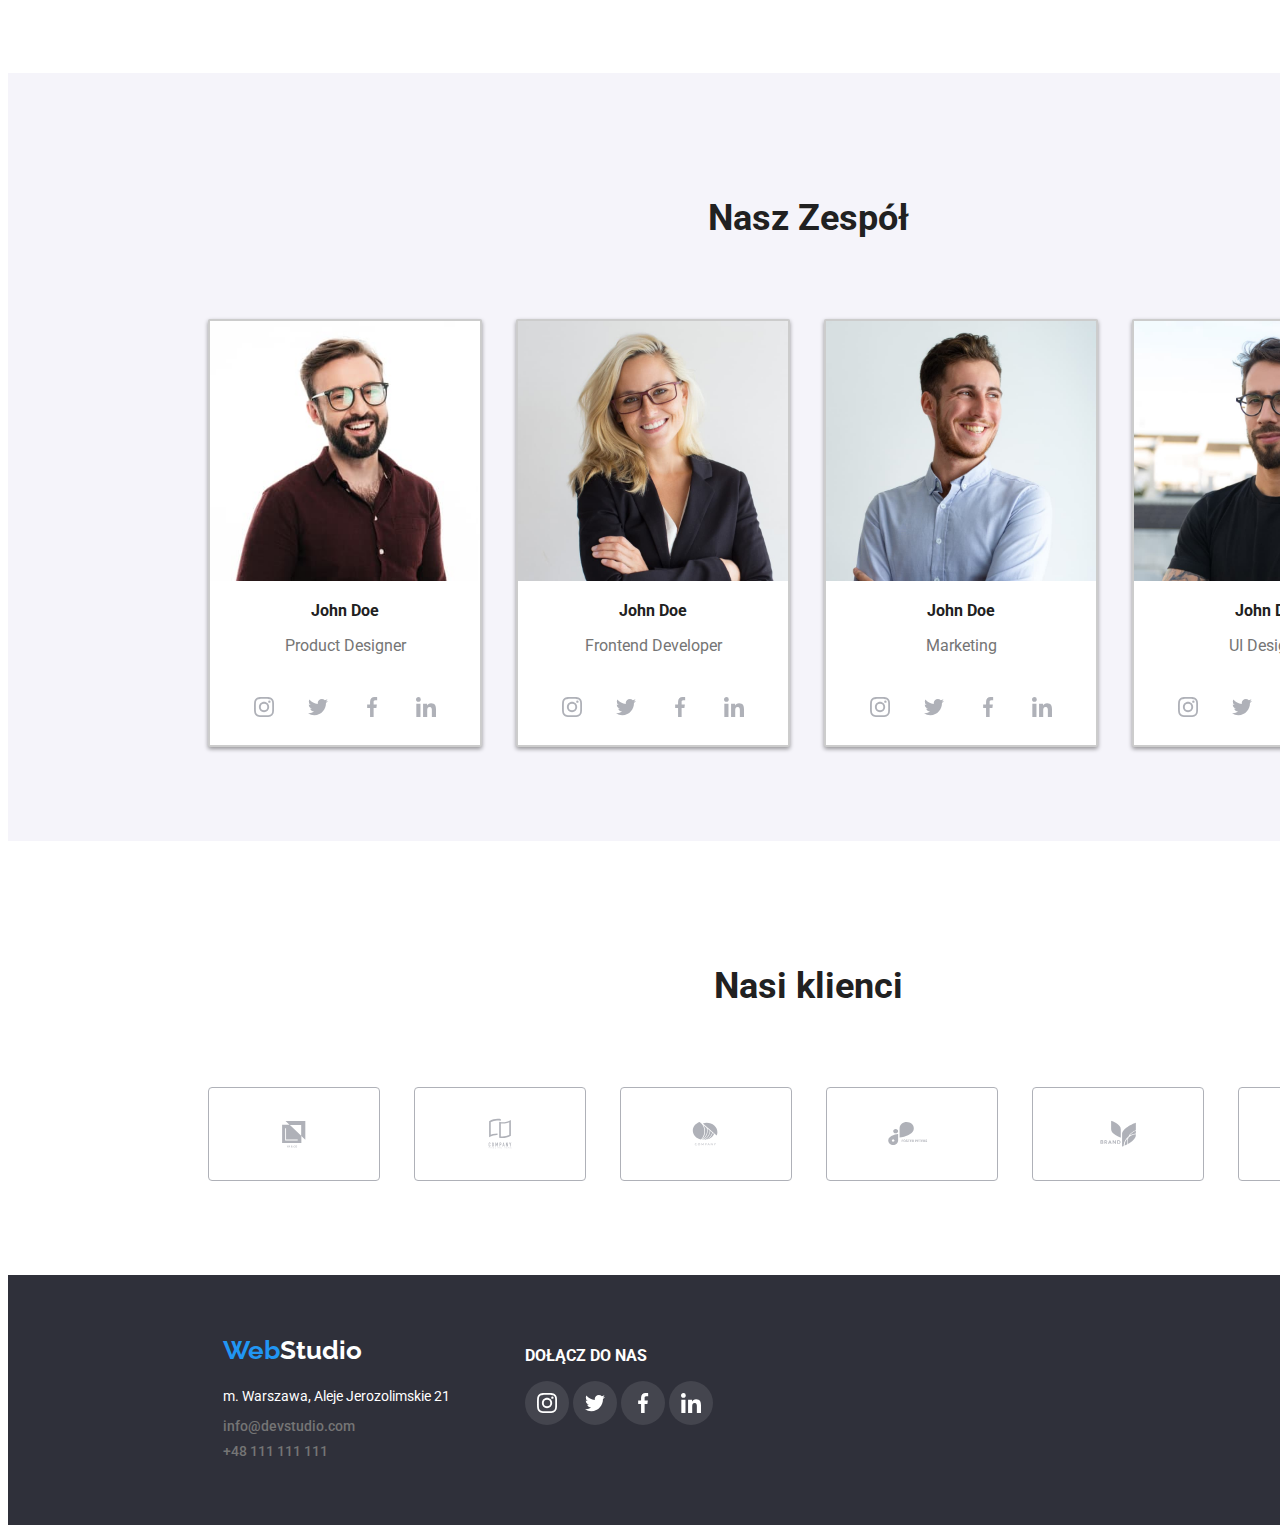
==== commit dd13d70f: "overlay" ====
--- a/index.html
+++ b/index.html
@@ -118,6 +118,9 @@
                 <ul class="work-img">
                   <div class="what-we-do-img">
                   <li>
+                    <div class="overlay">
+                      APLIKACJE KOMPUTEROWE
+                    </div>
                     <img
                       src="images/box1.jpg"
                       alt="write code"
@@ -128,6 +131,9 @@
                   </div>
                   <div class="what-we-do-img">
                   <li>
+                    <div class="overlay">
+                      APLIKACJE MOBILNE
+                    </div>
                     <img
                       src="images/box2.jpg"
                       alt="mobile aplication"
@@ -138,6 +144,9 @@
                   </div>
                   <div class="what-we-do-img">
                   <li>
+                    <div class="overlay">
+                        ROZWIĄZANIA GRAFICZNE
+                    </div>
                     <img
                       src="images/box3.jpg"
                       alt="color design"
--- a/css/styles.css
+++ b/css/styles.css
@@ -270,6 +270,7 @@
 }
 
 .what-we-do-img {
+  position: relative;
   display: inline-block;
   flex-direction: row;
   justify-content: space-between;
@@ -278,6 +279,23 @@
 
 .what-we-do-img:last-child {
   margin-right: 0;
+}
+
+.overlay {
+  position: absolute;
+  bottom: 25%;
+  left: 0;
+  right: 0;
+  bottom: 0;
+  display: flex;
+  align-items: center;
+  justify-content: center;
+  background-color: rgba(0, 0, 0, 0.5);
+  color: rgba(255, 255, 255, 1);
+  font-size: 14px;
+  font-weight: bold;
+  text-align: center;
+  padding: 30px;
 }
 
 h2 {
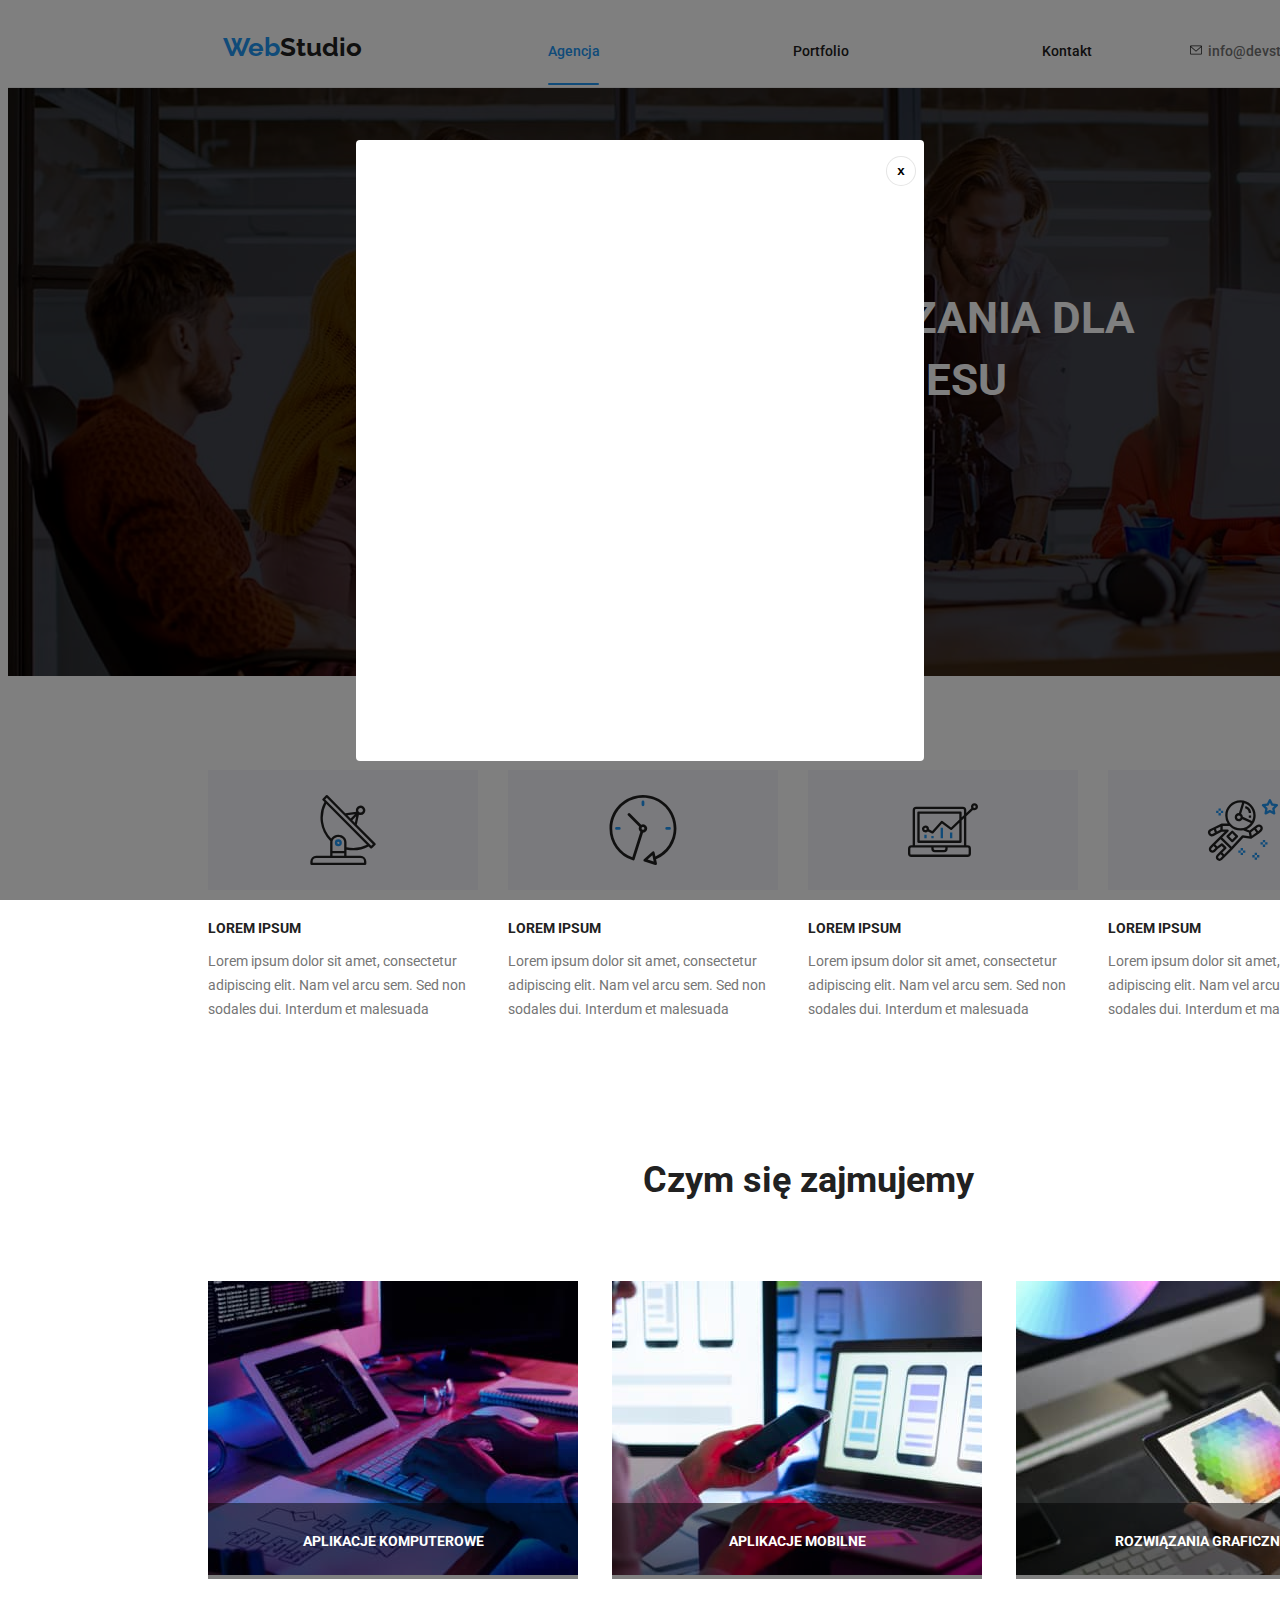
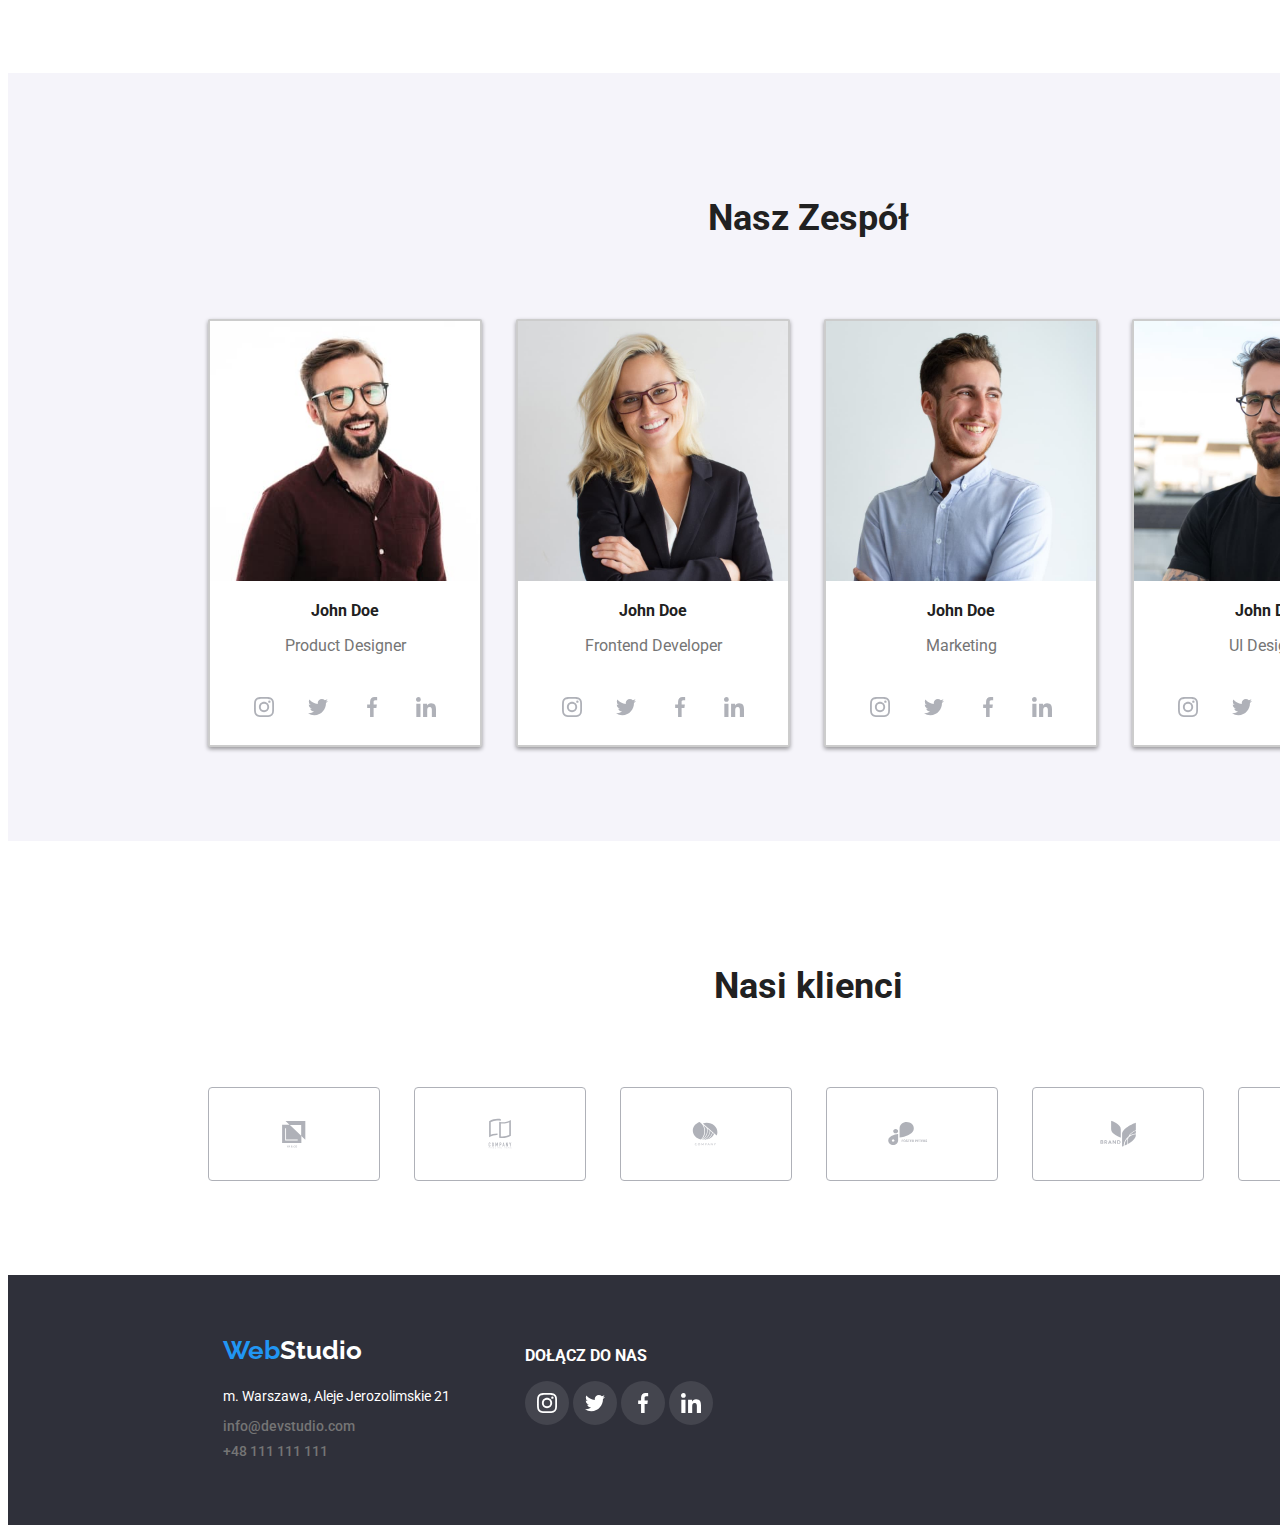
==== commit 2807ae41: "modal" ====
--- a/index.html
+++ b/index.html
@@ -56,8 +56,15 @@
         <div class="container">
           <div class="main-box">
             <h1 class="main-text">EFEKTYWNE ROZWIĄZANIA DLA WASZEGO BIZNESU</h1>
-            <button class="btn-order" type="button">Zamów usługe</button>
+            <button class="btn-order" type="button" data-modal-open>Zamów usługe</button>
           </div> 
+
+          <div class="modal" data-modal>
+            <div class="modal-content">
+              <button class="modal-close" type="button" data-modal-close>x</button>
+            </div>
+          </div>
+
         </div> 
         <ul class="lorem-main-box">
           <li class="lorem-box">
--- a/css/styles.css
+++ b/css/styles.css
@@ -168,6 +168,49 @@
 .btn-order > li > button:hover {
   background-color: rgba(33, 150, 243, 1);
   color: rgba(255, 255, 255, 1);
+}
+
+.modal {
+  position: fixed;
+  top: 0;
+  left: 0;
+  width: 100%;
+  height: 100%;
+  background-color: rgba(0, 0, 0, 0.5);
+  display: flex;
+  justify-content: center;
+  align-items: center;
+  z-index: 9999;
+}
+
+.modal-content {
+  background-color: rgba(255, 255, 255, 1);
+  padding: 20px;
+  border-radius: 4px;
+  height: 581px;
+  width: 528px;
+  position: relative;
+}
+
+.modal-close {
+  margin-top: 8px;
+  width: 30px;
+  height: 30px;
+  border-radius: 50%;
+  background-color: rgba(255, 255, 255, 1);
+  border: solid 1px rgba(0, 0, 0, 0.1);
+  position: absolute;
+  top: 8px;
+  right: 8px;
+  color: #000;
+  font-weight: bold;
+  display: flex;
+  justify-content: center;
+  align-items: center;
+}
+
+.is-hidden {
+  display: none;
 }
 
 main {
@@ -587,7 +630,9 @@
 }
 
 .design-img {
+  position: relative;
   display: inline-block;
+  overflow: hidden;
   flex-direction: row;
   justify-content: space-between;
   border: 2px solid rgba(0, 0, 0, 0.2);
@@ -599,6 +644,31 @@
   transition-timing-function: cubic-bezier(0.4, 0, 0.2, 1);
 }
 
+.overlay-portfolio {
+  position: absolute;
+  bottom: -100%;
+  left: 0;
+  width: 100%;
+  height: 100%;
+  background-color: rgba(33, 150, 243, 0.8); /* Półprzezroczysty kolor tła */
+  transition: bottom 0.3s ease;
+  display: flex;
+  justify-content: center;
+  align-items: center;
+  color: white;
+}
+
+.overlay-portfolio span {
+  font-size: 18px;
+  line-height: 1.5;
+  text-align: left;
+  padding: 40px;
+}
+
+.design-img:hover .overlay-portfolio {
+  bottom: 0;
+}
+
 .design-img:hover {
   box-shadow: 1px 7px 18px -6px rgba(0, 0, 0, 0.52);
   -webkit-box-shadow: 1px 7px 18px -6px rgba(0, 0, 0, 0.52);
